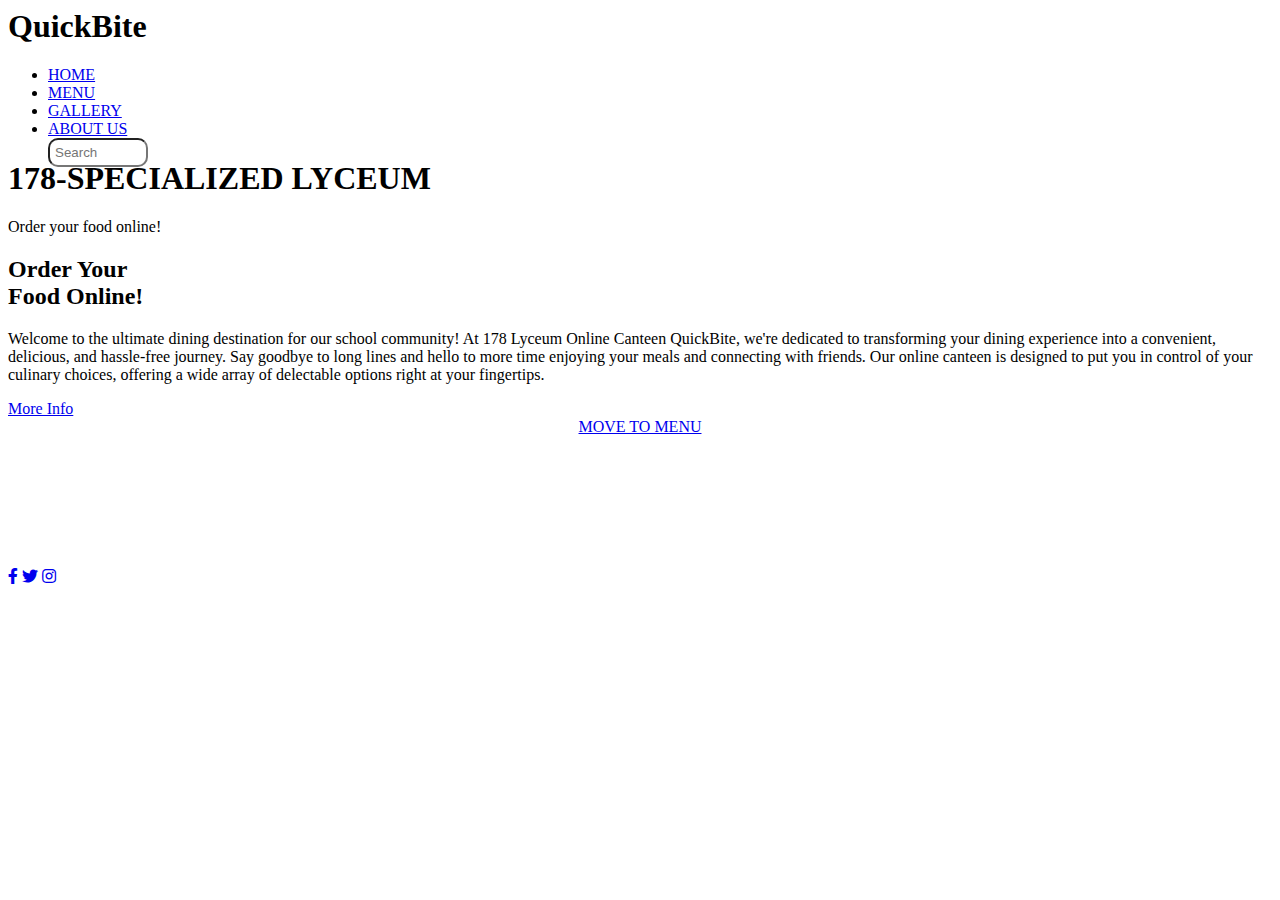
==== index.html @ 7aaeab64 "Rename front.html to index.html" ====
<html>
<head>
    <meta charset="UTF-8">
    <title> bg </title>
    <link rel="stylesheet" href="178lyceum.css">
    <link rel="stylesheet" href="https://cdnjs.cloudflare.com/ajax/libs/font-awesome/5.14.0/css/all.min.css">
</head>
    <body>
        <section>

            <div  class="sec-1" >

                <div class="banner">
                    <div class="navbar">
                        <h1 style="z-index: 1;" > QuickBite </h1>
                            <ul>
                            <li><a href="#"> HOME </a></li>
                            <li><a href="../styles/pollution.html"> MENU </a></li>
                            <li><a href="../styles/solution.html"> GALLERY  </a></li>
                            <li><a href="../styles/aboutus.html"> ABOUT US </a></li>
                            <input style="z-index: 3; position: absolute; max-width: 100px; border-radius: 10px; padding: 5px; " type="#" placeholder="Search">
                        </ul>
                    </div>
                    <div class="intro">
                        <h1> 
                            178-SPECIALIZED LYCEUM 
                        </h1>
                        <p id="jj"> Order your food online! </p>
                    </div>
                </div>

            </div>   

                <div class="content">
                    <div class="info">
                        <h2> Order Your  <br><span> Food Online! </span></h2>
                        <p> Welcome to the ultimate dining destination for our school community! At 178 Lyceum Online Canteen QuickBite, 
                            we're dedicated to transforming your dining experience into a convenient, delicious, and hassle-free journey.
                            Say goodbye to long lines and hello to more time enjoying your meals and connecting with friends. 
                            Our online canteen is designed to put you in control of your culinary choices, offering a wide array of 
                            delectable options right at your fingertips. </p>
                            <a target="_blank" href="https://sites.google.com/view/178-kz/%D0%B4%D2%B1%D1%80%D1%8B%D1%81-%D1%82%D0%B0%D0%BC%D0%B0%D2%9B%D1%82%D0%B0%D0%BD%D1%83%D0%B4%D1%8B-%D0%BD%D0%B0%D1%81%D0%B8%D1%85%D0%B0%D1%82%D1%82%D0%B0%D1%83" class="info-btn"> More Info </a>
                    </div>
                </div>

            

            <div style="width: auto; height: 150px;">
                <div class="menuu" >
                    <div style="width:fit-content; margin: 0 auto;">
                        <a href="main-project.html" class="menuu_link">MOVE TO MENU</a>
                    </div>
                </div>
            </div>
    
            <div class="media-icons">
                <a href="#"><i class="fab fa-facebook-f"></i></a>
                <a href="#"><i class="fab fa-twitter"></i></a>
                <a href="#"><i class="fab fa-instagram"></i></a>
            </div>
            
        </section>

        
    
        <!-- <footer>
            <p> &copy; 2021 Nature Website. All rights reserved. </p>
        </footer> -->
    </body>
</html>
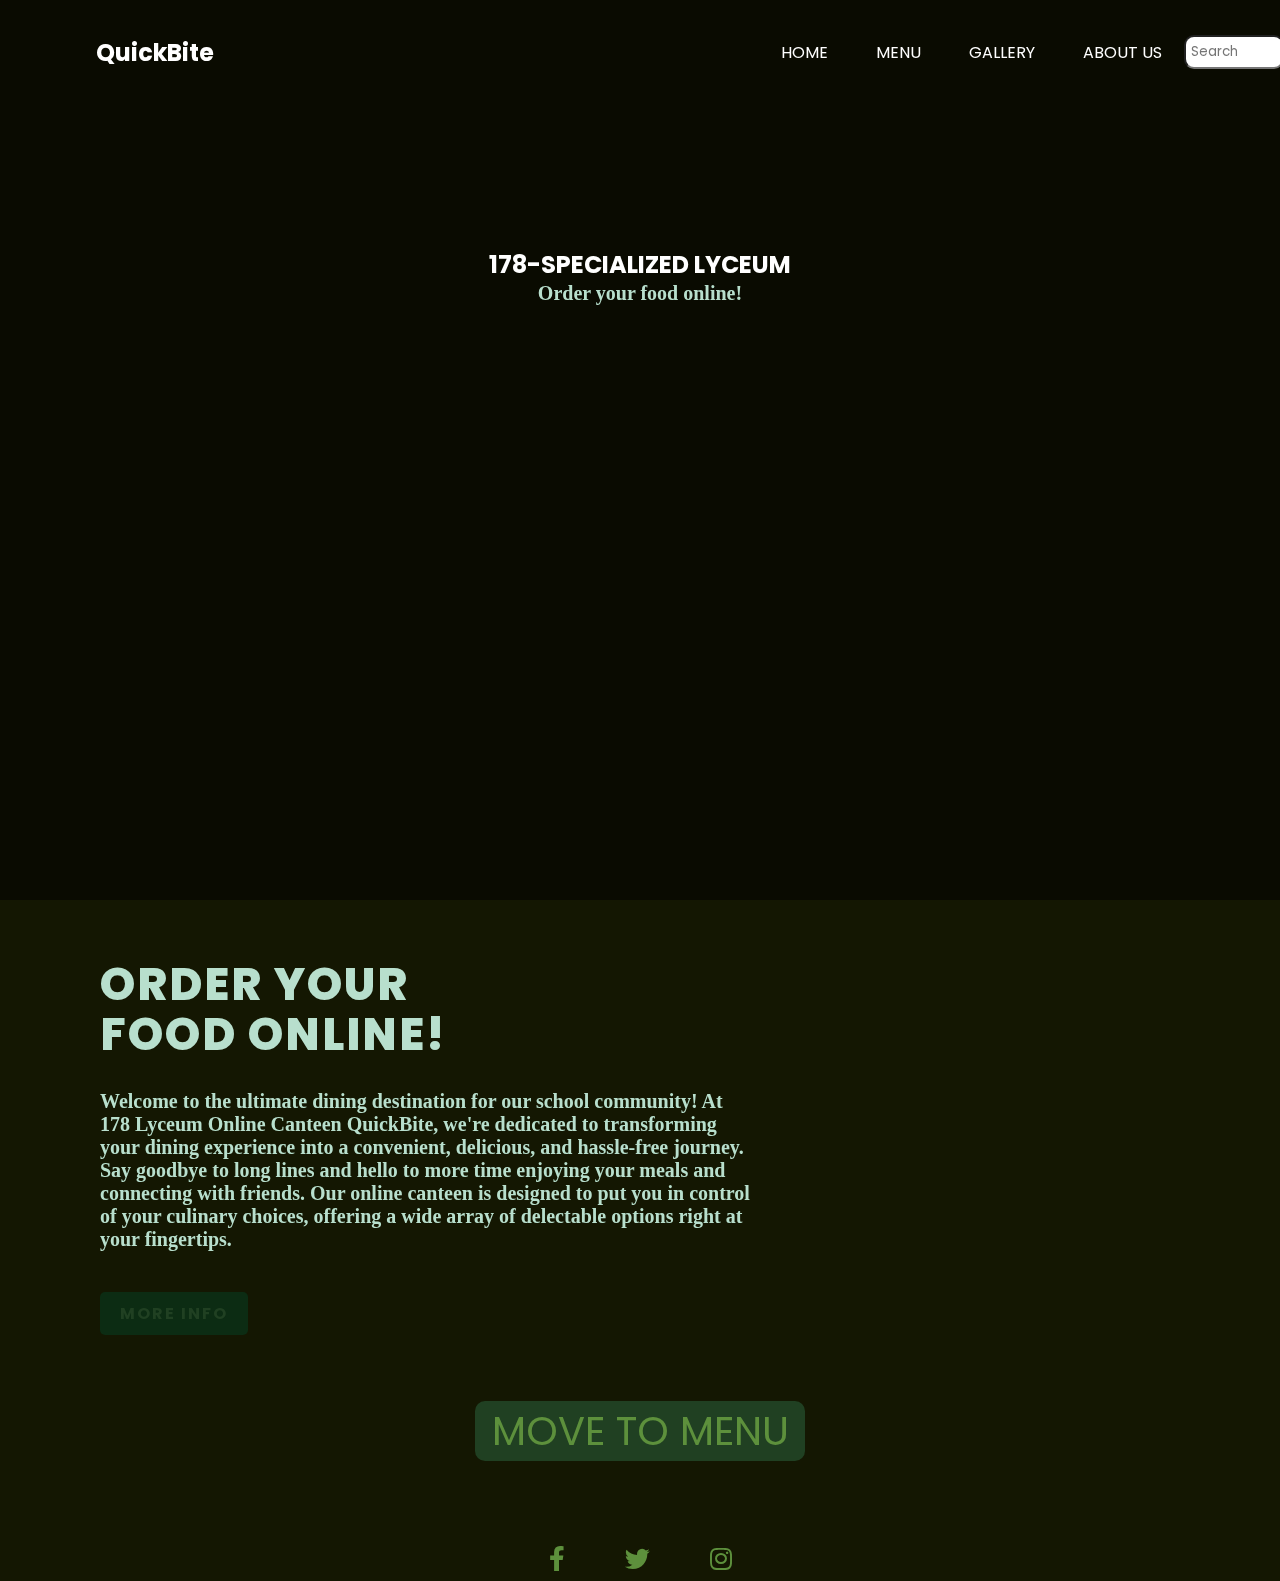
==== commit ed3d4ba1: "Update index.html" ====
--- a/index.html
+++ b/index.html
@@ -2,7 +2,7 @@
 <head>
     <meta charset="UTF-8">
     <title> bg </title>
-    <link rel="stylesheet" href="178lyceum.css">
+    <link rel="stylesheet" href="css/178lyceum.css">
     <link rel="stylesheet" href="https://cdnjs.cloudflare.com/ajax/libs/font-awesome/5.14.0/css/all.min.css">
 </head>
     <body>
@@ -48,7 +48,7 @@
             <div style="width: auto; height: 150px;">
                 <div class="menuu" >
                     <div style="width:fit-content; margin: 0 auto;">
-                        <a href="main-project.html" class="menuu_link">MOVE TO MENU</a>
+                        <a href="index2.html" class="menuu_link">MOVE TO MENU</a>
                     </div>
                 </div>
             </div>
--- a/css/178lyceum.css
+++ b/css/178lyceum.css
@@ -0,0 +1,220 @@
+@import url('https://fonts.googleapis.com/css2?family=Poppins:wght@300;400;500;600;700;800;900&display=swap');
+
+* { 
+    margin: 0;
+    padding: 0; 
+    box-sizing: border-box;
+    font-family: "Poppins", sans-serif;
+
+    
+}
+
+body {
+    background: #141702;
+}
+
+.banner {
+    width: 100%;
+    height: 100vh;
+    background-image: url('../img/img/178.jpg');
+    background-size: cover;
+    background-position: center;
+}
+
+.intro {
+    width: 100%;
+    position: absolute;
+    top: 290px;
+    transform: translateY(-40%);
+    text-align: center;
+    color: #fff;
+}
+
+#p {
+    font-family:'Courier New', Courier, monospace;
+    font-size: 20px;
+    color: rgb(74, 108, 92);
+}
+
+.navbar {
+    width: 85%;
+    margin: auto;
+    padding: 35px 0;
+    display: flex;
+    align-items: center;
+    justify-content: space-between;
+}
+
+h1 {
+    font-size: 24px;
+    color: #fff;
+}
+
+.sec-1{
+    
+    background-image: url(img/ashana.jpg);
+    background-repeat: no-repeat;
+    background-size: cover;
+
+
+
+}
+
+.sec-1::before{
+    content: '';
+	display: block;
+	width: 100%;
+	height: 100%;
+	position: absolute;
+	top: 0;
+	left: 0;
+	right: 0;
+	bottom: 0;
+	background-color:rgba(0, 0, 0, .5);
+
+}
+
+.navbar ul li {
+    list-style: none;
+    display: inline-block;
+    margin: 5px 22px;
+    position: relative;
+
+}
+
+.navbar ul li a{
+    text-decoration: none;
+    color: #fff;
+    text-transform: uppercase;
+}
+
+.navbar ul li::after{
+    content: '';
+    height: 3px;
+    width: 0;
+    background: #274e2d;
+    position: absolute;
+    left: 0;
+    bottom: -10px;
+    transition: 0.5s;
+}
+
+.navbar ul li:hover::after{
+    width: 100%;
+}
+
+    
+section {
+    backface-visibility:hidden;
+    width: 100%;
+    min-height: 1300px;
+    display: flex;
+    flex-direction: column;
+    justify-content: flex-start;
+    background: no-repeat;
+    background-image: url(img/mini_chef.png);
+    background-position-y: 10px;
+    background-position-x:800px ;
+    background-attachment: fixed;
+    background-size: contain;
+    /* background-position: center; */
+}
+.content {
+    max-width: 650px;
+    margin: 60px 100px;
+}
+
+
+.content .info h2 {
+    color: rgb(184 223 205);
+    font-size: 45px;
+    text-transform: uppercase;
+    font-weight: 800;
+    letter-spacing: 2px;
+    line-height: 50px;
+    margin-bottom: 30px;
+}
+
+.content .info-btn {
+    color: #204022;
+    background: #0c2c13;
+    margin-top: 20px;
+    text-decoration: none;
+    text-transform: uppercase;
+    font-weight: 700;
+    letter-spacing: 2px;
+    padding: 10px 20px;
+    border-radius: 5px;
+    transform: 0.3s;
+    transition-property: background;
+}
+
+.content .info-btn:hover {
+    background: #385a3a;
+    top: 30px;
+}
+
+p {
+    margin-bottom: 50px;
+    font-family: Garamond;
+    font-size: 20px;
+    color: rgb(184 223 205);
+    font-weight: bold;
+}
+
+.media-icons {
+    display: flex;
+    justify-content: center;
+    align-items: center;
+    margin: auto;
+}
+
+.media-icons a {
+    position: relative;
+    color: #5d903c;
+    font-size: 25px;
+    transition: 0.3s;
+    transition-property: transform;
+    margin-bottom: 10px;
+    margin-top: 10px;
+}
+
+.media-icons a:not(:last-child) {
+    margin-right: 60px;
+}
+
+.media-icons a:hover {
+    transform: scale(1.5);
+}
+
+.menuu{
+    margin: 15px auto ;
+    width: 330px;
+    align-items: center;
+    justify-content: center;
+    font-size: 40px;
+    background-color: #204022;
+    color: #5d903c;
+    border-radius: 10px;
+    transition: 500ms;
+
+}
+.menuu:hover{
+    background-color: #5d903c;
+    color:#204022;
+    font-size: 35px;
+    width: 350px;
+
+}
+
+
+.menuu_link{
+    text-decoration: none;
+    color: inherit;
+    margin: 0 auto;
+    display:block;
+    
+
+}
+
+
